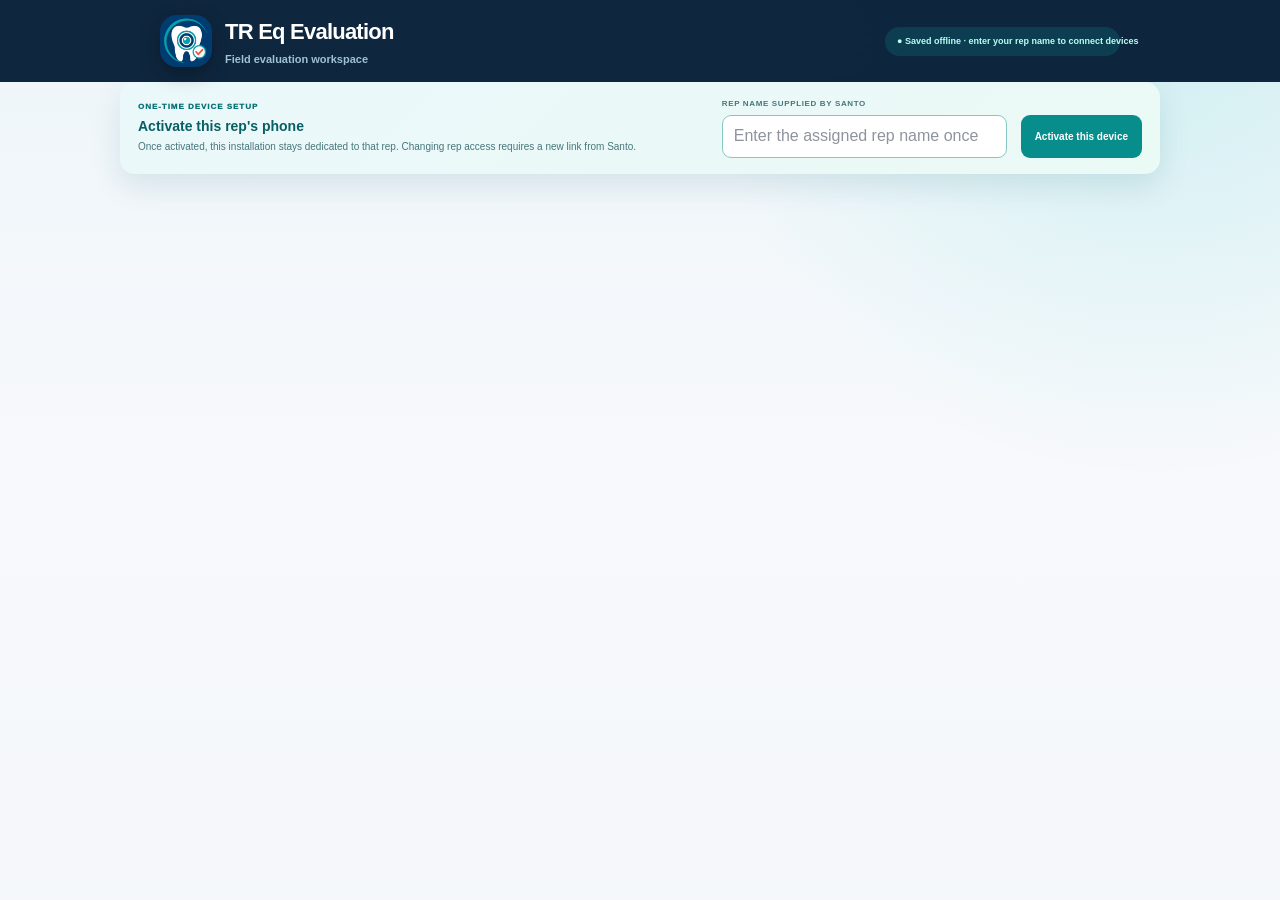
==== refresh-phone.html @ 6dd095f8 "Add searchable equipment area picker" ====
<!doctype html>
<html lang="en">
  <head>
    <meta charset="UTF-8" />
    <meta name="viewport" content="width=device-width, initial-scale=1, viewport-fit=cover" />
    <meta name="theme-color" content="#0b5a8f" />
    <title>Update TR Eq</title>
    <style>
      body { margin: 0; min-height: 100vh; display: grid; place-items: center; background: #edf5fa; color: #073c64; font-family: system-ui, sans-serif; }
      main { width: min(88vw, 420px); padding: 32px; border-radius: 24px; background: white; box-shadow: 0 18px 50px #0b5a8f22; text-align: center; }
      img { width: 76px; height: 76px; border-radius: 20px; }
      h1 { margin: 18px 0 10px; font-size: 25px; }
      p { margin: 0; color: #4f718a; line-height: 1.5; }
      strong { display: block; margin-top: 20px; color: #008b7c; }
    </style>
  </head>
  <body>
    <main>
      <img src="./tr-eq-192.png" alt="TR Eq" />
      <h1>Updating TR Eq safely</h1>
      <p>Your projects, photos, and customer information are not being removed.</p>
      <strong id="status">Removing the obsolete app screen…</strong>
    </main>
    <script>
      (async () => {
        try {
          if ("serviceWorker" in navigator) {
            const registrations = await navigator.serviceWorker.getRegistrations();
            await Promise.all(registrations.map(registration => registration.unregister()));
          }
          if ("caches" in window) {
            const keys = await caches.keys();
            await Promise.all(keys.filter(key => key.startsWith("tr-eq-field-")).map(key => caches.delete(key)));
          }
          document.getElementById("status").textContent = "Update complete — opening the protected app…";
          setTimeout(() => location.replace("https://scuratol67.github.io/tr-eq-mobile-field-test/?look=v52"), 900);
        } catch (error) {
          document.getElementById("status").textContent = "Please close this page and open it once more.";
        }
      })();
    </script>
  </body>
</html>
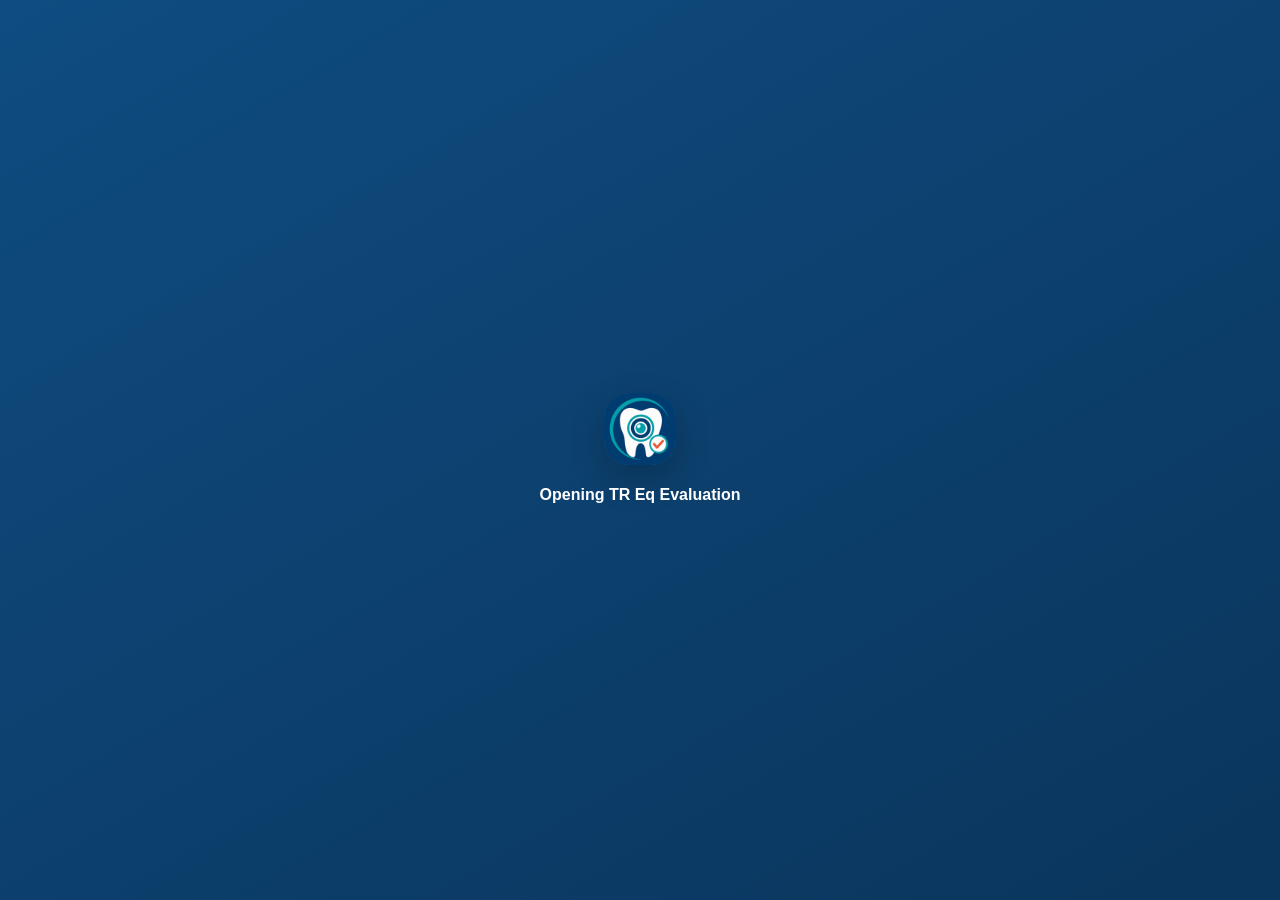
==== commit 931d2681: "Publish v62 visual equipment gallery Compact area selector and capture controls; visual three-column" ====
--- a/refresh-phone.html
+++ b/refresh-phone.html
@@ -33,7 +33,7 @@
             await Promise.all(keys.filter(key => key.startsWith("tr-eq-field-")).map(key => caches.delete(key)));
           }
           document.getElementById("status").textContent = "Update complete — opening the protected app…";
-          setTimeout(() => location.replace("https://scuratol67.github.io/tr-eq-mobile-field-test/?look=v52"), 900);
+          setTimeout(() => location.replace("https://scuratol67.github.io/tr-eq-mobile-field-test/?look=v62"), 900);
         } catch (error) {
           document.getElementById("status").textContent = "Please close this page and open it once more.";
         }
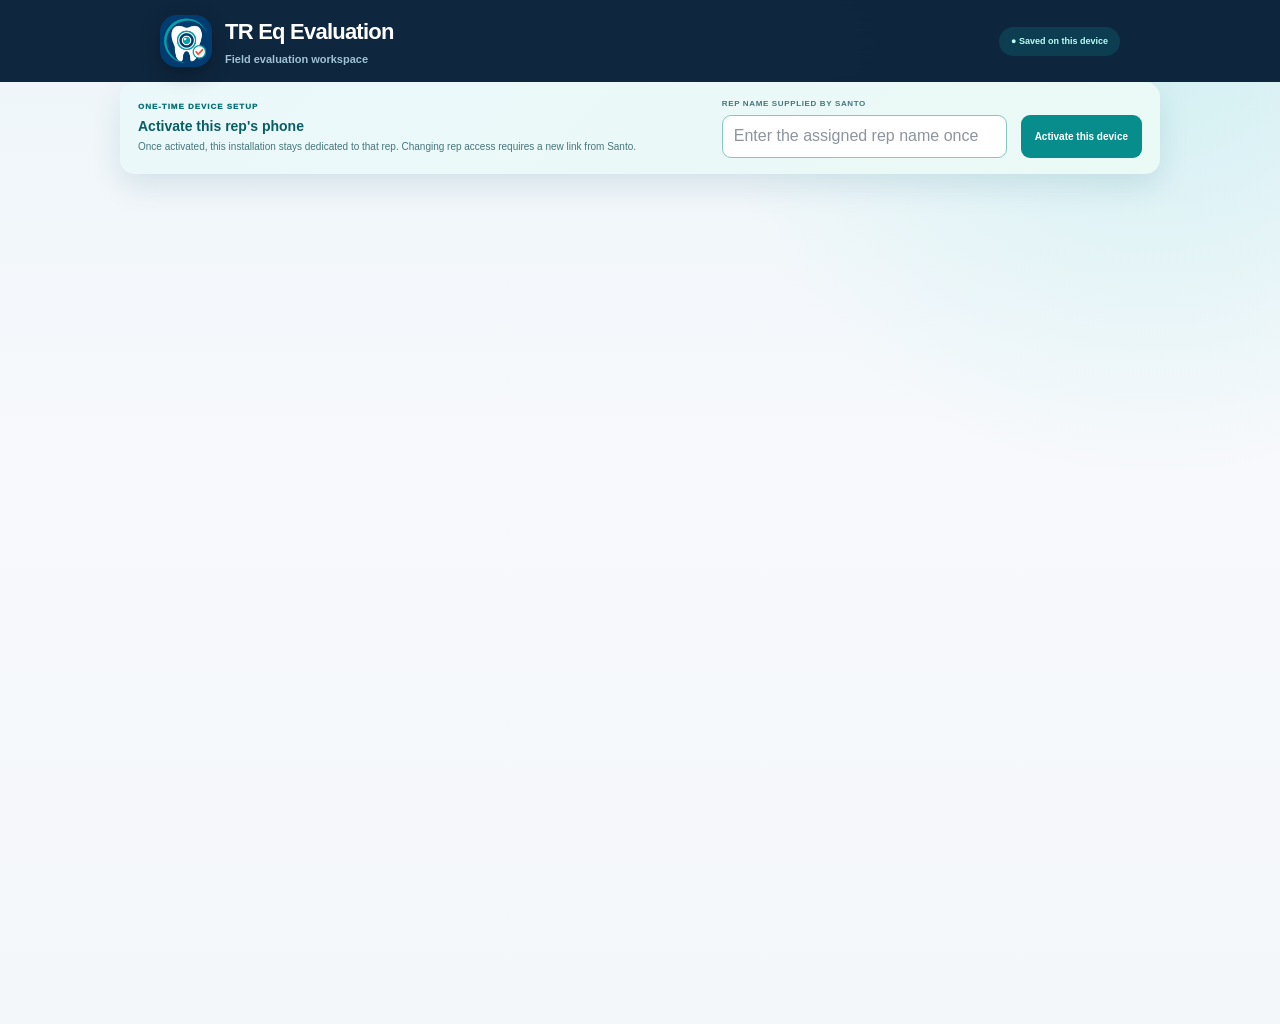
==== commit 70deb483: "Publish v66 crop and modern equipment cards Remove the duplicate project sync row, lock future purch" ====
--- a/refresh-phone.html
+++ b/refresh-phone.html
@@ -33,7 +33,7 @@
             await Promise.all(keys.filter(key => key.startsWith("tr-eq-field-")).map(key => caches.delete(key)));
           }
           document.getElementById("status").textContent = "Update complete — opening the protected app…";
-          setTimeout(() => location.replace("https://scuratol67.github.io/tr-eq-mobile-field-test/?look=v62"), 900);
+          setTimeout(() => location.replace("https://scuratol67.github.io/tr-eq-mobile-field-test/?look=v66"), 900);
         } catch (error) {
           document.getElementById("status").textContent = "Please close this page and open it once more.";
         }
